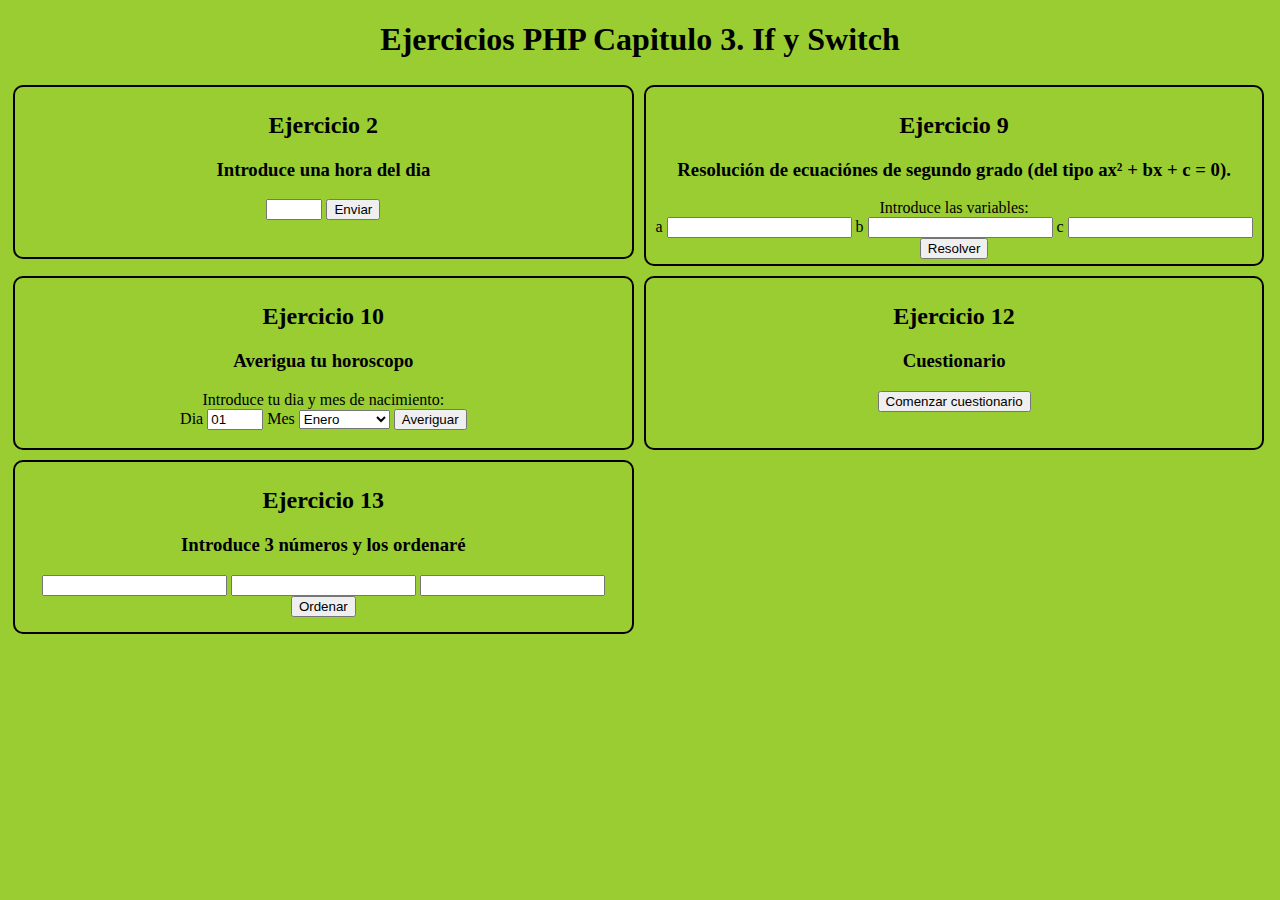
==== Cap3(IfySwitch)/index.html @ bfc6af81 "Actualización del capitulo 2 de ejercicios PHP y se añade el capitulo 3" ====
<!DOCTYPE html>
<!--
Capitulo 3 If y Switch

Ejercicio 2
Realiza un programa que pida una hora por teclado y que muestre luego buenos días, buenas
tardes o buenas noches según la hora. Se utilizarán los tramos de 6 a 12, de 13 a 20 y de 21 a 5.
respectivamente. Sólo se tienen en cuenta las horas, los minutos no se deben introducir por teclado.

Ejercicio 9
Realiza un programa que resuelva una ecuación de segundo grado (del tipo ax 2 + bx + c = 0).

Ejercicio 10
Escribe un programa que nos diga el horóscopo a partir del día y el mes de nacimiento.

Ejercicio 12
Realiza un minicuestionario con 10 preguntas tipo test sobre las asignaturas que se imparten en
el curso. Cada pregunta acertada sumará un punto. El programa mostrará al final la calificación
obtenida. Pásale el minicuestionario a tus compañeros y pídeles que lo hagan para ver qué tal andan
de conocimientos en las diferentes asignaturas del curso.

Ejercicio 13
Escribe un programa que ordene tres números enteros introducidos por teclado.

@author: Jesús Caballero Corpas
-->
<html>
  <head>
    <title>Ejercicios PHP Capitulo 3. If y Switch</title>
    <meta charset="UTF-8">
    <link rel="stylesheet" type="text/css" href="style.css">
  </head>
  <body>
    <div id="contenedor">
      <h1>Ejercicios PHP Capitulo 3. If y Switch</h1>
      <div align="center">
        <h2>Ejercicio 2</h2>
        <h3>Introduce una hora del dia</h3>
        <form action="ejer02Horas.php" method="get">
          <input type="number" step="1" min="0" max="23" name="hora">
          <input type="submit" value="Enviar">
        </form>
      </div>
      
      <div align="center">
        <h2>Ejercicio 9</h2>
        <h3>Resolución de ecuaciónes de segundo grado (del tipo ax² + bx + c = 0).</h3>
        <form action="ejer09Ecuacion.php" method="get">
          Introduce las variables:<br>
          a <input type="number" step="1" name="a"> 
          b <input type="number" step="1" name="b"> 
          c <input type="number" step="1" name="c"> 
          <input type="submit" value="Resolver">
        </form>
      </div>
      
      <div align="center">
        <h2>Ejercicio 10</h2>
        <h3>Averigua tu horoscopo</h3>
        <form action="ejer10Horoscopo.php" method="get">
          Introduce tu dia y mes de nacimiento: <br>
          Dia <input type="number" step="1" min="1" max="31" value="01" name="dia">
          Mes <select name="mes">
                <option value="enero">Enero</option>
                <option value="febrero">Febrero</option>
                <option value="marzo">Marzo</option>
                <option value="abril">Abril</option>
                <option value="mayo">Mayo</option>
                <option value="junio">Junio</option>
                <option value="julio">Julio</option>
                <option value="agosto">Agosto</option>
                <option value="septiembre">Septiembre</option>
                <option value="octubre">Octubre</option>
                <option value="noviembre">Noviembre</option>
                <option value="diciembre">Diciembre</option>
              </select>
          <input type="submit" value="Averiguar">
        </form>
      </div>
      
      <div align="center">
        <h2>Ejercicio 12</h2>
        <h3>Cuestionario</h3>
        <form action="ejer12PregCuestionario.html" method="get">
          <input type="submit" value="Comenzar cuestionario">
        </form>
      </div>
      
      <div align="center">
        <h2>Ejercicio 13</h2>
        <h3>Introduce 3 números y los ordenaré</h3>
        <form action="ejer13OrdenaNumeros.php" method="get">
          <input type="number" step="1" name="num1">
          <input type="number" step="1" name="num2">
          <input type="number" step="1" name="num3">
          <input type="submit" value="Ordenar">
        </form>
      </div>
    </div>
  </body>
</html>
---- Cap3(IfySwitch)/style.css ----
/* 
    Created on : 23-sep-2015, 10:13:14
    @author: Jesús Caballero Corpas
*/
body{
  background-color: yellowgreen;
}
#contenedor{
  margin: 0 auto;
  display: block;
}
div div{
  float: left;
  border-radius: 10px;
  border:black 2px solid;
  background: content-box;
  margin: 5px;
  padding: 5px;
  width: 48%;
  min-height: 10rem;
}
p{
  clear: both;
  overflow: hidden;
}
h1,h2{
  text-align: center;
}
#botonCuestionario{
  margin: 0 auto;
  display: block;
}
table{
  width: 95%;
}
th{
  text-align: left;
}
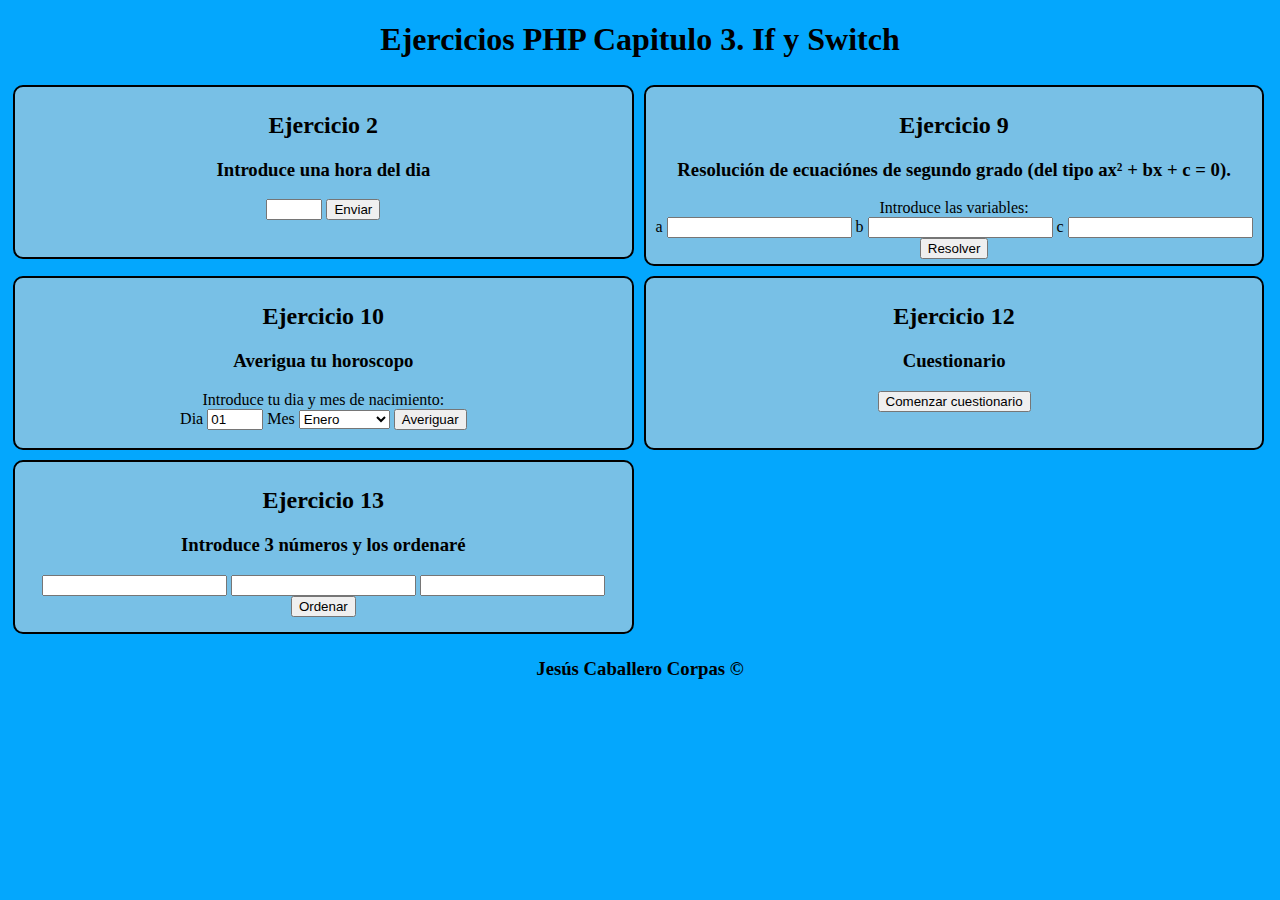
==== commit 4721257d: "Actualización del capitulo 3 de ejercicios PHP y del css" ====
--- a/Cap3(IfySwitch)/index.html
+++ b/Cap3(IfySwitch)/index.html
@@ -96,6 +96,10 @@
           <input type="submit" value="Ordenar">
         </form>
       </div>
+      <p></p>
     </div>
   </body>
+  <footer>
+    <h3>Jesús Caballero Corpas ©</h3>
+  </footer>
 </html>
--- a/Cap3(IfySwitch)/style.css
+++ b/Cap3(IfySwitch)/style.css
@@ -3,17 +3,18 @@
     @author: Jesús Caballero Corpas
 */
 body{
-  background-color: yellowgreen;
+  background-color: #04a7fd;
 }
 #contenedor{
   margin: 0 auto;
   display: block;
 }
 div div{
+  background-color: #78c0e6;
   float: left;
   border-radius: 10px;
   border:black 2px solid;
-  background: content-box;
+  //background: content-box;
   margin: 5px;
   padding: 5px;
   width: 48%;
@@ -25,6 +26,7 @@
 }
 h1,h2{
   text-align: center;
+  //background-color: #78c0e6;
 }
 #botonCuestionario{
   margin: 0 auto;
@@ -36,4 +38,7 @@
 th{
   text-align: left;
 }
+footer{
+  text-align: center;
+}
 
